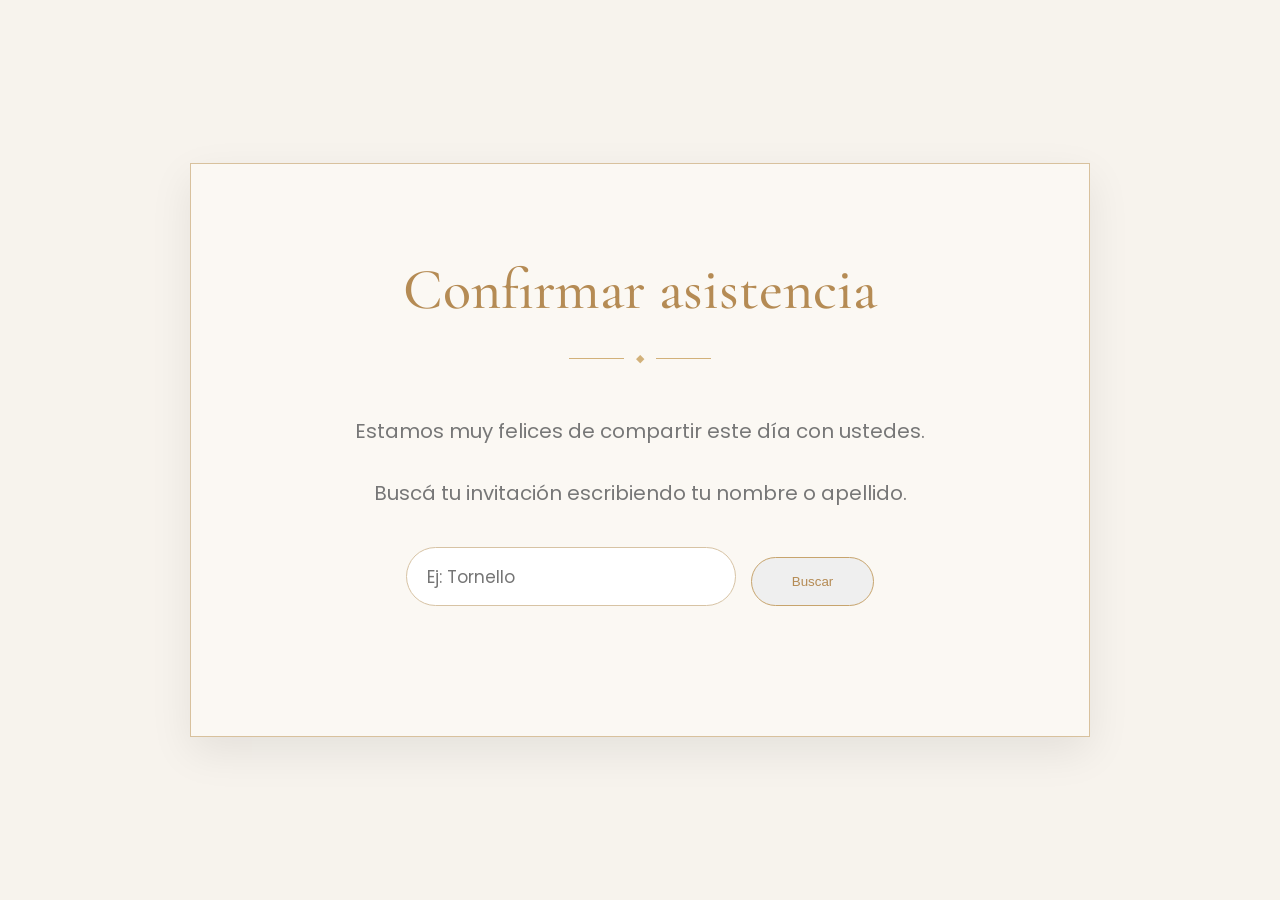
==== confirmar.html @ 8ce30193 "Cambios de carpeta" ====
<!DOCTYPE html>
<html lang="es">

<head>

    <meta charset="UTF-8">
    <meta name="viewport" content="width=device-width, initial-scale=1.0">

    <title>Confirmar asistencia</title>

    <link rel="stylesheet" href="style.css">

    <link href="https://fonts.googleapis.com/css2?family=Cormorant+Garamond:wght@400;600&family=Poppins:wght@300;400;500&display=swap" rel="stylesheet">

</head>

<body>

<section class="confirmacion">

    <div class="marco">

        <h2>Confirmar asistencia</h2>

        <div class="adorno">
            <span></span>
            <span class="rombo">◆</span>
            <span></span>
        </div>

        <p>
            Estamos muy felices de compartir este día con ustedes.
        </p>

        <p>
            Buscá tu invitación escribiendo tu nombre o apellido.
        </p>

        <div class="busqueda">

            <input
                type="text"
                id="nombre"
                class="input-confirmar"
                placeholder="Ej: Tornello"
            >

            <button id="buscar" class="btn-evento">
                Buscar
            </button>

        </div>

        <div id="resultado"></div>

    </div>

</section>

<script src="confirmar.js"></script>

</body>

</html>
---- style.css ----
*{
    margin:0;
    padding:0;
    box-sizing:border-box;
}

html{
    scroll-behavior:smooth;
}

body{
    font-family:'Poppins',sans-serif;
    overflow-x:hidden;
}

/*======================
INTRO
=======================*/

#intro{

    position:fixed;

    inset:0;

    background:#F8F5F2;

    display:flex;

    justify-content:center;

    align-items:center;

    z-index:9999;

}

.intro-card{

    text-align:center;

}

.intro-card h2{

    font-family:'Cormorant Garamond',serif;

    font-size:60px;

    color:#8d6b44;

}

.intro-card p{

    margin:20px 0;

    color:#777;

}

.intro-card button{

    margin-top:20px;

    padding:18px 50px;

    border:none;

    border-radius:40px;

    cursor:pointer;

    background:#c5a06b;

    color:white;

    font-size:18px;

    transition:.3s;

}

.intro-card button:hover{

    transform:scale(1.05);

}

/*======================
HERO
=======================*/

.hero{

    position:relative;

    height:100vh;

    background:#ead9c5;

    display:none;

    justify-content:center;

    align-items:center;

    overflow:hidden;

}

/* cuando tengas la foto */
.hero::before{

    content:"";

    position:absolute;

    inset:0;

    background:url("img/fondo.jpg") center center/cover;

    opacity:.35;

}

.overlay{

    position:absolute;

    inset:0;

    background:linear-gradient(rgba(0,0,0,.15),rgba(0,0,0,.45));

}

.contenido{
    position:relative;
    z-index:5;
    text-align:center;
    color:#fff;

    margin-top:70px;
}

.contenido h1{

    font-family:'Cormorant Garamond',serif;

    font-size:105px;

    font-weight:500;

    letter-spacing:1px;

    margin-bottom:20px;

}

.nombres{

    display:flex;

    flex-direction:column;

    align-items:center;

    gap:4px;

    margin:25px 0 70px;

}

.nombres span{

    font-family:'Cormorant Garamond',serif;

    font-size:34px;

    font-weight:400;

    line-height:1.1;

}

.ampersand{

    font-size:26px!important;

}

#btnInvitacion{

    width:330px;

    height:90px;

    border:2px solid rgba(210,170,95,.9);

    background:rgba(90,70,45,.22);

    backdrop-filter:blur(10px);

    color:#fff;

    font-size:28px;

    font-family:'Cormorant Garamond',serif;

    cursor:pointer;

    transition:all .35s ease;

    box-shadow:0 8px 30px rgba(0,0,0,.25);

}

#btnInvitacion:hover{

    transform:translateY(-4px) scale(1.03);

    background:rgba(90,70,45,.35);

    box-shadow:0 20px 40px rgba(0,0,0,.30);

}

/*======================
FLORES
=======================*/

.flor{

    position:absolute;

    width:150px;

    z-index:10;

    pointer-events:none;

    user-select:none;

}

.tl{
    top:-5px;
    left:-5px;
}

.tr{
    top:-5px;
    right:-5px;
    transform:scaleX(-1);
}

.bl{
    bottom:0;
    left:0;
    transform:scaleY(-1);
}

.br{
    bottom:0;
    right:0;
    transform:scale(-1);
}
/*======================
BIENVENIDOS
=======================*/

.bienvenidos{

    min-height:100vh;

    background:#f7f3ed;

    display:flex;

    justify-content:center;

    align-items:center;

    padding:40px;

}

.marco{

    position:relative;

    width:100%;

    max-width:900px;

    background:#fbf8f3;

    border:1px solid #d8c19d;

    padding:90px 80px;

    text-align:center;

    box-shadow:0 15px 40px rgba(0,0,0,.08);

}

.marco h2{

    font-family:'Cormorant Garamond',serif;

    font-size:58px;

    font-weight:500;

    color:#b58b54;

}

.adorno{

    display:flex;

    justify-content:center;

    align-items:center;

    gap:12px;

    margin:25px 0 45px;

}

.adorno span{

    width:55px;

    height:1px;

    background:#d2b17a;

}

.rombo{

    width:auto!important;

    height:auto!important;

    background:none!important;

    color:#d2b17a;

    font-size:11px;

}

.marco p{

    width:100%;

    max-width:620px;

    margin:0 auto 24px;

    font-size:20px;

    line-height:1.9;

    color:#777;

}

.flor-bienvenida{

    position:absolute;

    width:230px;

    right:0;

    bottom:0;

    transform:scale(-1);

    opacity:.18;

    pointer-events:none;

}

    /*======================
BOTÓN CONTINUAR
=======================*/

.btn-scroll{

    display:inline-block;

    margin-top:40px;

    padding:16px 40px;

    border:1px solid #c7a46d;

    color:#b58b54;

    text-decoration:none;

    border-radius:40px;

    transition:.3s;

    font-size:18px;

}

.btn-scroll:hover{

    background:#c7a46d;

    color:#fff;

}

/*======================
CONTADOR
=======================*/

.contador{

    min-height:100vh;

    background:#f9f5ef;

    display:flex;

    flex-direction:column;

    justify-content:center;

    align-items:center;

    padding:80px 20px;

}

.contador h2{

    font-family:'Cormorant Garamond',serif;

    font-size:58px;

    color:#b58b54;

    font-weight:500;

}

.linea{

    width:80px;

    height:2px;

    background:#d4b27c;

    margin:25px 0 60px;

}

.contador-grid{

    display:flex;

    gap:35px;

    flex-wrap:wrap;

    justify-content:center;

}

.card-tiempo{

    width:170px;

    height:170px;

    background:white;

    border:1px solid #dcc7a4;

    display:flex;

    flex-direction:column;

    justify-content:center;

    align-items:center;

    box-shadow:0 10px 30px rgba(0,0,0,.08);

}

.card-tiempo span{

    font-family:'Cormorant Garamond',serif;

    font-size:62px;

    color:#b58b54;

}

.card-tiempo small{

    margin-top:10px;

    color:#777;

    font-size:18px;

}

/*======================
CEREMONIA
=======================*/

.ceremonia{

    min-height:100vh;

    background:#f7f3ed;

    display:flex;

    justify-content:center;

    align-items:center;

    padding:40px;

}

.info-evento{

    display:flex;

    justify-content:center;

    gap:35px;

    flex-wrap:wrap;

    margin:50px 0;

}

.item-evento{

    width:220px;

    background:#fff;

    border:1px solid #dcc7a4;

    padding:30px 20px;

    text-align:center;

    box-shadow:0 8px 25px rgba(0,0,0,.08);

}

.icono{

    font-size:36px;

    margin-bottom:15px;

}

.item-evento h3{

    font-family:'Cormorant Garamond',serif;

    color:#b58b54;

    font-size:30px;

    margin-bottom:10px;

}

.item-evento p{

    color:#777;

    line-height:1.6;

    margin:0;

}

.btn-evento{

    display:inline-block;

    margin-top:10px;

    padding:16px 40px;

    border:1px solid #c7a46d;

    border-radius:40px;

    color:#b58b54;

    text-decoration:none;

    transition:.3s;

}

.btn-evento:hover{

    background:#c7a46d;

    color:#fff;

}

/*======================
VESTIMENTA
=======================*/

.vestimenta{

    min-height:100vh;

    background:#fbf8f3;

    display:flex;

    justify-content:center;

    align-items:center;

    padding:40px;

}

.icono-vestimenta{

    font-size:70px;

    margin:30px 0;

}

/*======================
REGALOS
=======================*/

.regalos{

    min-height:100vh;

    background:#f7f3ed;

    display:flex;

    justify-content:center;

    align-items:center;

    padding:40px;

}

.icono-regalo{

    font-size:70px;

    margin:30px 0;

}

.datos-regalo{

    margin-top:45px;

}

.copiar{

    display:flex;

    justify-content:center;

    align-items:center;

    gap:15px;

    flex-wrap:wrap;

    margin-top:15px;

}

.copiar span{

    background:white;

    border:1px solid #dcc7a4;

    padding:15px 25px;

    border-radius:8px;

    font-weight:500;

    color:#666;

}

.copiar button{

    padding:15px 28px;

    border:none;

    background:#c7a46d;

    color:white;

    border-radius:40px;

    cursor:pointer;

    transition:.3s;

}

.copiar button:hover{

    background:#b58b54;

}

/*======================
GALERÍA
=======================*/

.galeria{

    min-height:100vh;

    background:#fbf8f3;

    display:flex;

    justify-content:center;

    align-items:center;

    padding:40px;

}

.grid-galeria{

    display:grid;

    grid-template-columns:repeat(2,1fr);

    gap:20px;

    margin-top:50px;

}

.grid-galeria img{

    width:100%;

    height:280px;

    object-fit:cover;

    border-radius:12px;

    box-shadow:0 10px 30px rgba(0,0,0,.12);

    transition:.35s;

}

.grid-galeria img:hover{

    transform:scale(1.03);

}

@media(max-width:768px){

    .grid-galeria{

        grid-template-columns:1fr;

    }

}

/*======================
CONFIRMAR
=======================*/

.confirmar{

    min-height:100vh;

    background:#fbf8f3;

    display:flex;

    justify-content:center;

    align-items:center;

    padding:40px;

}

.botones-confirmar{

    display:flex;

    justify-content:center;

    gap:20px;

    flex-wrap:wrap;

    margin-top:45px;

}

.btn-confirmar{

    display:inline-block;

    padding:18px 38px;

    background:#c7a46d;

    color:white;

    text-decoration:none;

    border-radius:40px;

    transition:.3s;

    font-size:18px;

}

.btn-confirmar:hover{

    background:#b58b54;

    transform:translateY(-3px);

}

/*======================
FINAL
=======================*/

.final{

    min-height:100vh;

    background:#f7f3ed;

    display:flex;

    justify-content:center;

    align-items:center;

    padding:40px;

    text-align:center;

}

.final-contenido{

    max-width:800px;

}

.final h2{

    font-family:'Cormorant Garamond',serif;

    font-size:64px;

    color:#b58b54;

    font-weight:500;

    margin-bottom:25px;

}

.final p{

    max-width:650px;

    margin:20px auto;

    color:#777;

    font-size:20px;

    line-height:1.9;

}

.final h3{

    margin-top:60px;

    font-family:'Cormorant Garamond',serif;

    font-size:54px;

    color:#b58b54;

    font-weight:500;

}

.fecha-final{

    display:block;

    margin-top:18px;

    color:#999;

    letter-spacing:4px;

    font-size:18px;

}

.nota-evento{

    margin-top:30px;

    color:#777;

    font-size:17px;

    line-height:1.7;

    text-align:center;

}

/*======================
RESPONSIVE
=======================*/

@media (max-width: 768px) {

    body{
        overflow-x:hidden;
    }

    /* HERO */

    .contenido{
        margin-top:40px;
        padding:0 20px;
    }

    .contenido h1{
        font-size:58px;
    }

    .nombres span{
        font-size:28px;
    }

    #btnInvitacion{
        width:260px;
        height:70px;
        font-size:22px;
    }

    .flor{
        width:90px;
    }

    /* MARCOS */

    .marco{
        padding:60px 25px;
    }

    /* TITULOS */

    /* TITULOS */

.marco h2{

    font-size:36px;

    line-height:1.2;

    word-break:break-word;

}

.contador h2,
.final h2{

    font-size:42px;

}

    .final h3{
        font-size:40px;
    }

    /* PÁRRAFOS */

    .marco p,
    .final p{
        font-size:17px;
    }

    /* CONTADOR */

    .contador-grid{
        gap:15px;
    }

    .card-tiempo{
        width:140px;
        height:140px;
    }

    .card-tiempo span{
        font-size:46px;
    }

    /* EVENTO */

    .item-evento{
        width:100%;
    }

    /* GALERÍA */

    .grid-galeria{
        grid-template-columns:1fr;
    }

    .grid-galeria img{
        height:300px;
    }

    /* FLORES */

    .flor-bienvenida{
    width:140px;
}

}   /* <-- ESTA LLAVE FALTA */

/*======================
CONFIRMAR ASISTENCIA
=======================*/

.confirmacion{

    min-height:100vh;

    background:#f7f3ed;

    display:flex;

    justify-content:center;

    align-items:center;

    padding:60px 20px;

}

.texto-confirmacion{

    margin-bottom:15px;

}

.busqueda{

    display:flex;

    justify-content:center;

    gap:15px;

    margin-top:35px;

    flex-wrap:wrap;

}

.input-confirmar{

    width:330px;

    padding:15px 20px;

    border:1px solid #d7c3a4;

    border-radius:40px;

    font-size:17px;

    outline:none;

    font-family:'Poppins',sans-serif;

}

.input-confirmar:focus{

    border-color:#b48b55;

}

#resultado{

    margin-top:40px;

}

.familia{

    background:white;

    border:1px solid #e8dcc6;

    border-radius:18px;

    padding:30px;

    box-shadow:0 15px 30px rgba(0,0,0,.08);

}

.familia h3{

    color:#b48b55;

    font-size:36px;

    margin-bottom:20px;

}

.persona{

    display:flex;

    align-items:center;

    gap:12px;

    padding:10px 0;

    font-size:18px;

}

.persona input{

    width:20px;

    height:20px;

}
/*======================
PANEL ADMIN
======================*/

.stats{
    display:grid;
    grid-template-columns:repeat(auto-fit,minmax(180px,1fr));
    gap:20px;
    margin:40px 0;
}

.stat-card{
    background:white;
    border:1px solid #e6d5b8;
    border-radius:15px;
    padding:25px;
    text-align:center;
    box-shadow:0 10px 25px rgba(0,0,0,.08);
}

.stat-card h3{
    color:#b58b54;
    font-size:16px;
    margin-bottom:10px;
}

.stat-card span{
    font-size:34px;
    font-weight:bold;
    color:#444;
}

#tabla{
    width:100%;
    border-collapse:collapse;
    margin-top:30px;
}

#tabla th{
    background:#b58b54;
    color:white;
    padding:15px;
}

#tabla td{
    padding:14px;
    border-bottom:1px solid #eee;
    text-align:center;
}

#tabla tr:hover{
    background:#faf7f2;
}

.filtros{

    display:flex;

    justify-content:center;

    gap:15px;

    flex-wrap:wrap;

    margin:25px 0;

}

.filtros button{

    padding:12px 25px;

    border:none;

    border-radius:30px;

    background:#b58b54;

    color:white;

    cursor:pointer;

    transition:.3s;

    font-size:16px;

}

.filtros button:hover{

    background:#9d7441;

    transform:translateY(-2px);

}
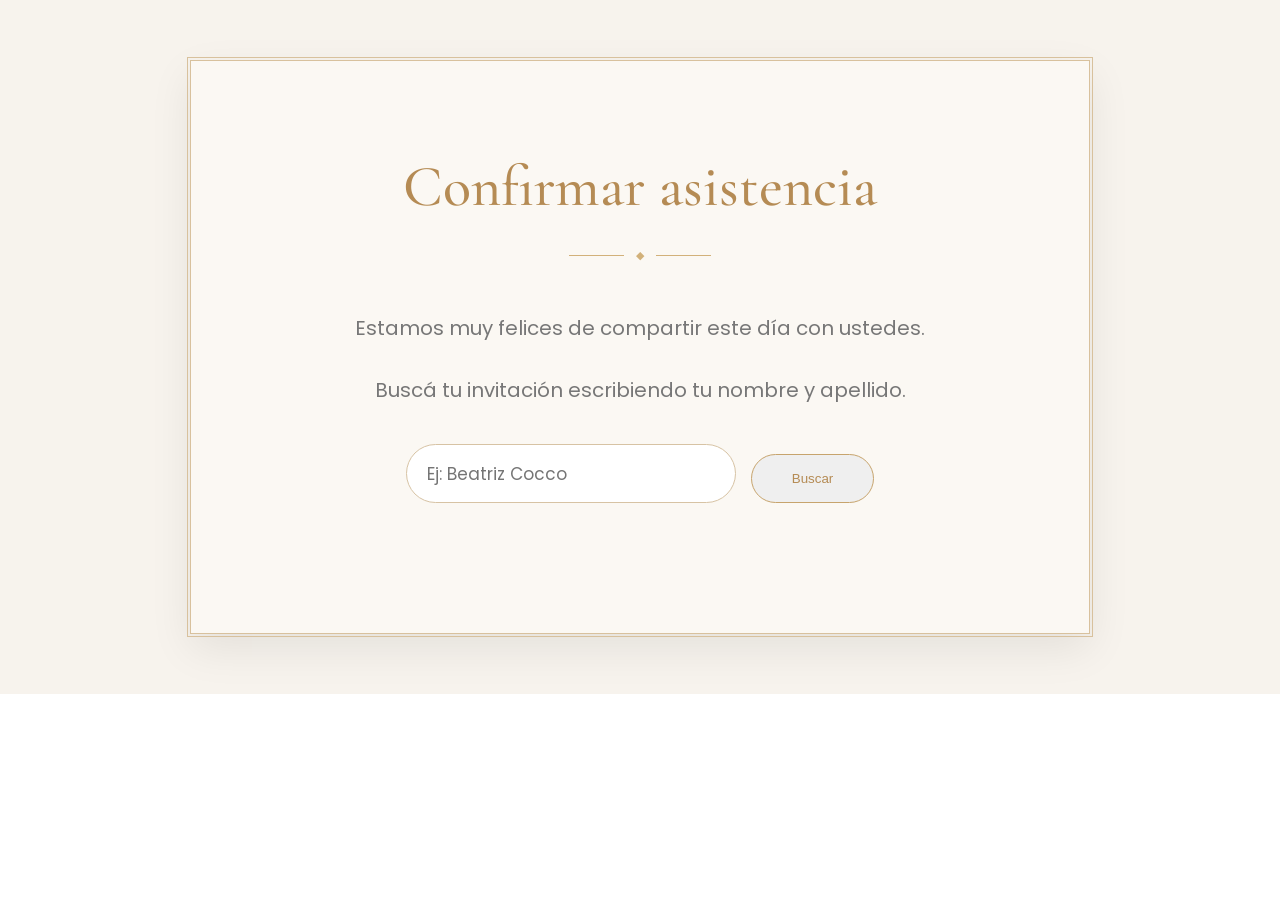
==== commit 02e52d63: "Modifico confirmacion de asistencia" ====
--- a/confirmar.html
+++ b/confirmar.html
@@ -33,7 +33,7 @@
         </p>
 
         <p>
-            Buscá tu invitación escribiendo tu nombre o apellido.
+            Buscá tu invitación escribiendo tu nombre y apellido.
         </p>
 
         <div class="busqueda">
@@ -42,7 +42,7 @@
                 type="text"
                 id="nombre"
                 class="input-confirmar"
-                placeholder="Ej: Tornello"
+                placeholder="Ej: Beatriz Cocco"
             >
 
             <button id="buscar" class="btn-evento">
--- a/style.css
+++ b/style.css
@@ -14,99 +14,21 @@
 }
 
 /*======================
-INTRO
-=======================*/
-
-#intro{
-
-    position:fixed;
-
-    inset:0;
-
-    background:#F8F5F2;
-
-    display:flex;
-
-    justify-content:center;
-
-    align-items:center;
-
-    z-index:9999;
-
-}
-
-.intro-card{
-
-    text-align:center;
-
-}
-
-.intro-card h2{
-
-    font-family:'Cormorant Garamond',serif;
-
-    font-size:60px;
-
-    color:#8d6b44;
-
-}
-
-.intro-card p{
-
-    margin:20px 0;
-
-    color:#777;
-
-}
-
-.intro-card button{
-
-    margin-top:20px;
-
-    padding:18px 50px;
-
-    border:none;
-
-    border-radius:40px;
-
-    cursor:pointer;
-
-    background:#c5a06b;
-
-    color:white;
-
-    font-size:18px;
-
-    transition:.3s;
-
-}
-
-.intro-card button:hover{
-
-    transform:scale(1.05);
-
-}
-
-/*======================
 HERO
 =======================*/
 
-.hero{
-
-    position:relative;
-
-    height:100vh;
-
-    background:#ead9c5;
-
-    display:none;
-
-    justify-content:center;
-
-    align-items:center;
-
-    overflow:hidden;
-
+.hero {
+    position: relative;
+    height: 100dvh;
+
+    background: #ead9c5;
+
+    display: none;
+
+    justify-content: center;
+    align-items: center;
+
+    overflow: hidden;
 }
 
 /* cuando tengas la foto */
@@ -423,104 +345,216 @@
 
 }
 
-/*======================
-CONTADOR
-=======================*/
-
-.contador{
-
-    min-height:100vh;
-
-    background:#f9f5ef;
-
-    display:flex;
-
-    flex-direction:column;
-
-    justify-content:center;
-
-    align-items:center;
-
-    padding:80px 20px;
-
-}
-
-.contador h2{
-
-    font-family:'Cormorant Garamond',serif;
-
-    font-size:58px;
-
-    color:#b58b54;
-
-    font-weight:500;
-
-}
-
-.linea{
-
-    width:80px;
-
-    height:2px;
-
-    background:#d4b27c;
-
-    margin:25px 0 60px;
-
-}
-
-.contador-grid{
-
-    display:flex;
-
-    gap:35px;
-
-    flex-wrap:wrap;
-
-    justify-content:center;
-
-}
-
-.card-tiempo{
-
-    width:170px;
-
-    height:170px;
-
-    background:white;
-
-    border:1px solid #dcc7a4;
-
-    display:flex;
-
-    flex-direction:column;
-
-    justify-content:center;
-
-    align-items:center;
-
-    box-shadow:0 10px 30px rgba(0,0,0,.08);
-
-}
-
-.card-tiempo span{
-
-    font-family:'Cormorant Garamond',serif;
-
-    font-size:62px;
-
-    color:#b58b54;
-
-}
-
-.card-tiempo small{
-
-    margin-top:10px;
-
-    color:#777;
-
-    font-size:18px;
-
+/* ======================
+   CONTADOR
+======================= */
+
+.contador {
+    min-height: 100vh;
+
+    background: #f9f5ef;
+
+    display: flex;
+    flex-direction: column;
+    justify-content: center;
+    align-items: center;
+
+    padding: 80px 20px;
+
+    position: relative;
+
+    overflow: hidden;
+}
+
+
+/* ======================
+   TÍTULO
+======================= */
+
+.contador h2 {
+    font-family: 'Cormorant Garamond', serif;
+
+    font-size: 48px;
+
+    color: #a88650;
+
+    font-weight: 500;
+
+    letter-spacing: 4px;
+
+    text-align: center;
+
+    margin: 0;
+}
+
+
+/* ======================
+   LÍNEA
+======================= */
+
+.linea {
+    width: 80px;
+
+    height: 2px;
+
+    background: #cba96c;
+
+    margin: 25px 0 70px;
+}
+
+
+/* ======================
+   GRID
+======================= */
+
+.contador-grid {
+    display: grid;
+
+    grid-template-columns: repeat(2, 220px);
+
+    gap: 90px 70px;
+
+    justify-content: center;
+
+    align-items: center;
+}
+
+
+/* ======================
+   CÍRCULOS
+======================= */
+
+.card-tiempo {
+    width: 220px;
+    height: 220px;
+
+    border-radius: 50%;
+
+    background: #f5eee1;
+
+    border: 2px solid #cda65c;
+
+    display: flex;
+
+    flex-direction: column;
+
+    justify-content: center;
+
+    align-items: center;
+
+    position: relative;
+
+    box-sizing: border-box;
+}
+
+
+/* Textura suave dentro de los círculos */
+
+.card-tiempo::before {
+    content: "";
+
+    position: absolute;
+
+    inset: 8px;
+
+    border-radius: 50%;
+
+    background:
+        repeating-linear-gradient(
+            0deg,
+            rgba(170, 145, 105, 0.04) 0px,
+            rgba(170, 145, 105, 0.04) 1px,
+            transparent 1px,
+            transparent 3px
+        );
+
+    pointer-events: none;
+}
+
+
+/* ======================
+   NÚMEROS
+======================= */
+
+.card-tiempo span {
+    font-family: 'Cormorant Garamond', serif;
+    font-size: 82px;
+    line-height: 1;
+    color: #55565b;
+    font-weight: 500;
+    z-index: 1;
+
+    /* Hace que todos los números ocupen el mismo ancho */
+    font-variant-numeric: lining-nums tabular-nums;
+    font-feature-settings: "lnum", "tnum";
+
+    /* Evita diferencias de alineación entre dígitos */
+    display: block;
+    width: 110px;
+    text-align: center;
+}
+
+/* ======================
+   TEXTO
+======================= */
+
+.card-tiempo small {
+    margin-top: 18px;
+
+    font-family: 'Cormorant Garamond', serif;
+
+    color: #55565b;
+
+    font-size: 20px;
+
+    letter-spacing: 4px;
+
+    z-index: 1;
+}
+
+
+/* ======================
+   RESPONSIVE
+======================= */
+
+@media (max-width: 600px) {
+
+    .contador {
+        padding: 70px 15px;
+    }
+
+    .contador h2 {
+        font-size: 32px;
+
+        letter-spacing: 2px;
+    }
+
+    .linea {
+        margin-bottom: 45px;
+    }
+
+    .contador-grid {
+        grid-template-columns: repeat(2, 145px);
+
+        gap: 45px 25px;
+    }
+
+    .card-tiempo {
+        width: 145px;
+        height: 145px;
+    }
+
+    .card-tiempo span {
+        font-size: 55px;
+    }
+
+    .card-tiempo small {
+        font-size: 13px;
+
+        letter-spacing: 2px;
+
+        margin-top: 10px;
+    }
 }
 
 /*======================
@@ -573,12 +607,17 @@
 
 }
 
-.icono{
-
-    font-size:36px;
-
-    margin-bottom:15px;
-
+.icono {
+    margin-bottom: 15px;
+    display: flex;
+    justify-content: center;
+    align-items: center;
+}
+
+.icono img {
+    width: 55px;
+    height: 55px;
+    object-fit: contain;
 }
 
 .item-evento h3{
@@ -631,6 +670,56 @@
 
 }
 
+/* ==========================
+   FLORES DETALLES DEL EVENTO
+========================== */
+
+.petalos .marco {
+    position: relative;
+    overflow: hidden;
+}
+
+.petalos {
+    position: absolute;
+    width: 120px;
+    height: auto;
+
+    pointer-events: none;
+    user-select: none;
+
+    opacity: 0.70;
+    z-index: 0;
+}
+
+
+.petalos-arriba-izquierda{
+    top:0;
+    left:0;
+}
+
+.petalos-abajo-derecha{
+    bottom:0;
+    right:0;
+    transform:rotate(180deg);
+}
+
+/* Contenido por encima */
+.marco h2,
+.marco .adorno,
+.marco .info-evento,
+.marco .btn-evento,
+.marco .nota-evento {
+    position: relative;
+    z-index: 2;
+}
+
+@media (max-width: 600px) {
+
+    .petalos {
+        width: 80px;
+    }
+
+}
 /*======================
 VESTIMENTA
 =======================*/
@@ -651,12 +740,57 @@
 
 }
 
-.icono-vestimenta{
-
-    font-size:70px;
-
-    margin:30px 0;
-
+.icono-vestimenta {
+    margin: 30px 0;
+    display: flex;
+    justify-content: center;
+    align-items: center;
+}
+
+.icono-vestimenta img {
+    width: 75px;
+    height: 75px;
+    object-fit: contain;
+}
+
+/* Flor decorativa - Código de Vestimenta */
+
+.vestimenta .marco{
+    position:relative;
+}
+
+.vestimenta .florcita-vestimenta{
+    position:absolute;
+    width:80px;
+    height:auto;
+    opacity: 0.70;
+    z-index:1;
+    pointer-events:none;
+}
+
+
+/* Arriba izquierda */
+.vestimenta .flor-arriba-izquierda{
+    top:15px;
+    left:15px;
+}
+
+/* Arriba derecha */
+.vestimenta .flor-arriba-derecha{
+    top:15px;
+    right:15px;
+}
+
+/* Abajo izquierda */
+.vestimenta .flor-abajo-izquierda{
+    bottom:15px;
+    left:15px;
+}
+
+/* Abajo derecha */
+.vestimenta .flor-abajo-derecha{
+    bottom:15px;
+    right:15px;
 }
 
 /*======================
@@ -679,12 +813,17 @@
 
 }
 
-.icono-regalo{
-
-    font-size:70px;
-
-    margin:30px 0;
-
+.icono-regalo {
+    margin: 30px 0;
+    display: flex;
+    justify-content: center;
+    align-items: center;
+}
+
+.icono-regalo img {
+    width: 75px;
+    height: 75px;
+    object-fit: contain;
 }
 
 .datos-regalo{
@@ -747,6 +886,33 @@
 
     background:#b58b54;
 
+}
+
+/* Decoración pasto - Regalos */
+/* Decoración pasto - Regalos */
+
+.regalos .marco{
+    position:relative;
+}
+
+.pasto-regalos{
+    position:absolute;
+    width:80px;
+    height:auto;
+    opacity: 0.70;
+    z-index:1;
+    pointer-events:none;
+}
+
+.pasto-arriba-izquierda{
+    top:0;
+    left:0;
+}
+
+.pasto-abajo-derecha{
+    bottom:0;
+    right:0;
+    transform:rotate(180deg);
 }
 
 /*======================
@@ -879,27 +1045,37 @@
 FINAL
 =======================*/
 
-.final{
-
-    min-height:100vh;
-
-    background:#f7f3ed;
-
-    display:flex;
-
-    justify-content:center;
-
-    align-items:center;
-
-    padding:40px;
-
-    text-align:center;
-
-}
-
-.final-contenido{
-
-    max-width:800px;
+.final {
+    min-height: 100vh;
+    background: #f7f3ed;
+
+    display: flex;
+    justify-content: center;
+    align-items: center;
+
+    padding: 40px;
+
+    text-align: center;
+
+    margin-top: 0;
+}
+
+.final-contenido {
+    max-width: 800px;
+    transform: translateY(-40px);
+}
+
+@media (max-width: 768px) {
+
+    .final {
+        margin-top: 0;
+        padding-top: 20px;
+    }
+
+    .final-contenido {
+        transform: translateY(0);
+        width: 100%;
+    }
 
 }
 
@@ -1089,34 +1265,32 @@
 CONFIRMAR ASISTENCIA
 =======================*/
 
-.confirmacion{
-
-    min-height:100vh;
-
-    background:#f7f3ed;
+.confirmacion {
+    min-height: 55vh;
+
+    background: #f7f3ed;
+
+    display: flex;
+
+    justify-content: center;
+
+    align-items: center;
+
+    padding: 60px 20px;
+}
+
+.texto-confirmacion{
+
+    margin-bottom:15px;
+
+}
+
+.busqueda{
 
     display:flex;
 
     justify-content:center;
 
-    align-items:center;
-
-    padding:60px 20px;
-
-}
-
-.texto-confirmacion{
-
-    margin-bottom:15px;
-
-}
-
-.busqueda{
-
-    display:flex;
-
-    justify-content:center;
-
     gap:15px;
 
     margin-top:35px;
@@ -1179,27 +1353,8 @@
 
 }
 
-.persona{
-
-    display:flex;
-
-    align-items:center;
-
-    gap:12px;
-
-    padding:10px 0;
-
-    font-size:18px;
-
-}
-
-.persona input{
-
-    width:20px;
-
-    height:20px;
-
-}
+
+
 /*======================
 PANEL ADMIN
 ======================*/
@@ -1296,3 +1451,781 @@
 
 }
 
+/*======================
+MENU PREMIUM
+=======================*/
+
+.menu-select{
+
+    width:220px;
+
+    padding:14px 18px;
+
+    border:1px solid #d8c19d;
+
+    border-radius:40px;
+
+    background:#fff;
+
+    color:#6b5b47;
+
+    font-size:16px;
+
+    font-family:'Poppins',sans-serif;
+
+    cursor:pointer;
+
+    appearance:none;
+    -webkit-appearance:none;
+    -moz-appearance:none;
+
+    background-image:url("data:image/svg+xml,%3Csvg xmlns='http://www.w3.org/2000/svg' width='20' height='20' viewBox='0 0 20 20'%3E%3Cpath fill='%23b58b54' d='M5 7l5 6 5-6z'/%3E%3C/svg%3E");
+
+    background-repeat:no-repeat;
+
+    background-position:right 18px center;
+
+    background-size:18px;
+
+    padding-right:50px;
+
+    transition:.25s;
+
+    box-shadow:0 4px 12px rgba(181,139,84,.08);
+
+}
+
+.menu-select:hover{
+
+    border-color:#b58b54;
+
+    box-shadow:0 8px 22px rgba(181,139,84,.18);
+
+}
+
+.menu-select:focus{
+
+    outline:none;
+
+    border-color:#b58b54;
+
+    box-shadow:0 0 0 4px rgba(181,139,84,.15);
+
+}
+
+/* =================================
+   INVITADOS - CENTRADO
+================================= */
+
+.persona {
+    position: relative;
+    width: 100%;
+    max-width: 380px;
+    margin: 0 auto 35px;
+    padding: 12px 0;
+
+    display: flex;
+    flex-direction: column;
+    align-items: center;
+
+    text-align: center;
+}
+
+/* CHECKBOX */
+
+.persona input[type="checkbox"] {
+    position: absolute;
+    left: 0;
+    top: 14px;
+
+    width: 22px;
+    height: 22px;
+
+    margin: 0;
+
+    accent-color: #b58b54;
+    cursor: pointer;
+}
+
+/* NOMBRE */
+
+.persona label {
+    display: block;
+    width: 100%;
+
+    text-align: center;
+
+    font-size: 18px;
+    cursor: pointer;
+}
+
+/* MENÚ QUE APARECE AL SELECCIONAR */
+
+.persona .menu-select {
+    display: block;
+
+    width: 220px;
+    max-width: 100%;
+
+    margin: 0 auto;
+}
+
+/* TEXTO "TIPO DE MENÚ" SI ESTÁ DENTRO DE .persona */
+
+.persona .tipo-menu {
+    width: 100%;
+    text-align: center;
+    margin-top: 20px;
+}
+
+
+/* =================================
+   CELULAR
+================================= */
+
+@media (max-width: 768px) {
+
+    .persona {
+        width: 100%;
+        max-width: 320px;
+        margin: 0 auto 35px;
+        padding: 12px 0;
+    }
+
+    .persona input[type="checkbox"] {
+        left: 0;
+        top: 14px;
+    }
+
+    .persona label {
+        width: 100%;
+        text-align: center;
+        font-size: 17px;
+    }
+
+    .persona .menu-select {
+    width: 100%;
+    max-width: 300px;
+    margin: 0 auto;
+}
+
+    .persona .tipo-menu {
+        text-align: center;
+    }
+}
+/* MENÚ OCULTO HASTA SELECCIONAR AL INVITADO */
+
+.menu-persona {
+    width: 100%;
+    text-align: center;
+    margin-top: 20px;
+}
+
+.menu-persona.oculto {
+    display: none !important;
+}
+/* ================================
+   MENÚ DE CADA INVITADO
+================================ */
+
+.menu-contenedor {
+    width: 100%;
+    display: flex;
+    flex-direction: column;
+    align-items: center;
+    text-align: center;
+    margin-top: 5px;
+}
+
+.menu-contenedor > label {
+    margin-bottom: 5px;
+    font-size: 18px;
+}
+
+.menu-contenedor .menu-select {
+    margin: 0 auto;
+}
+
+/* CELULAR */
+
+@media (max-width: 768px) {
+
+    .menu-contenedor {
+        margin-top: 5px;
+    }
+
+    .menu-contenedor > label {
+        margin-bottom: 5px;
+        font-size: 18px;
+    }
+
+    .menu-contenedor .menu-select {
+        margin: 0 auto;
+    }
+
+}
+
+/* ================================
+   MENÚ DE CADA INVITADO
+================================ */
+
+.menu-persona {
+    width: 100%;
+    flex-direction: column;
+    align-items: center;
+    margin-top: 8px;
+}
+
+.menu-persona > label {
+    margin-bottom: 8px;
+    font-size: 18px;
+}
+
+.menu-persona .menu-select {
+    margin: 0;
+}
+
+/* ================================
+   EFECTO SORPRESA - HERO
+================================ */
+
+.titulo-sorpresa {
+    opacity: 0;
+    transform: translateY(25px);
+    animation: aparecerTitulo 1.2s ease forwards;
+    animation-delay: 1s;
+}
+
+.nombres-sorpresa {
+    opacity: 0;
+    transform: translateY(20px);
+    animation: aparecerNombres 1s ease forwards;
+    animation-delay: 2.2s;
+}
+
+.boton-sorpresa {
+    opacity: 0;
+    transform: translateY(15px);
+    animation: aparecerBoton 1s ease forwards;
+    animation-delay: 3.2s;
+}
+
+@keyframes aparecerTitulo {
+
+    from {
+        opacity: 0;
+        transform: translateY(25px);
+    }
+
+    to {
+        opacity: 1;
+        transform: translateY(0);
+    }
+
+}
+
+@keyframes aparecerNombres {
+
+    from {
+        opacity: 0;
+        transform: translateY(20px);
+    }
+
+    to {
+        opacity: 1;
+        transform: translateY(0);
+    }
+
+}
+
+@keyframes aparecerBoton {
+
+    from {
+        opacity: 0;
+        transform: translateY(15px);
+    }
+
+    to {
+        opacity: 1;
+        transform: translateY(0);
+    }
+
+}
+/* =================================
+   CONTADOR - CELULAR
+================================= */
+
+@media (max-width: 600px) {
+
+    .contador {
+        min-height: 100vh;
+        padding: 50px 15px;
+        justify-content: center;
+    }
+
+    .contador h2 {
+        font-size: 30px;
+        letter-spacing: 1px;
+        line-height: 1.2;
+        white-space: nowrap;
+    }
+
+    .linea {
+        width: 75px;
+        height: 2px;
+        margin: 25px 0 50px;
+    }
+
+    .contador-grid {
+        display: grid;
+        grid-template-columns: repeat(2, 145px);
+        gap: 45px 25px;
+    }
+
+    .card-tiempo {
+        width: 145px !important;
+        height: 145px !important;
+
+        min-width: 145px;
+        min-height: 145px;
+
+        border-radius: 50% !important;
+
+        background: #f5eee1;
+
+        border: 2px solid #cda65c;
+
+        box-shadow: none;
+
+        display: flex;
+        flex-direction: column;
+        justify-content: center;
+        align-items: center;
+
+        position: relative;
+
+        overflow: hidden;
+    }
+
+    .card-tiempo span {
+        font-family: 'Cormorant Garamond', serif;
+
+        font-size: 58px;
+
+        line-height: 1;
+
+        color: #55565b;
+
+        font-weight: 500;
+
+        z-index: 2;
+    }
+
+    .card-tiempo small {
+        font-family: 'Cormorant Garamond', serif;
+
+        font-size: 14px;
+
+        letter-spacing: 2px;
+
+        color: #55565b;
+
+        margin-top: 10px;
+
+        z-index: 2;
+    }
+}
+/* =================================
+   FLORES DEL CONTADOR
+================================= */
+
+.contador {
+    position: relative;
+    overflow: hidden;
+}
+
+.contador .flor {
+    position: absolute;
+    height: auto;
+    pointer-events: none;
+    z-index: 0;
+    opacity: 0.70;
+}
+
+/* Flor 1 - arriba izquierda */
+.contador .flor-arriba-izquierda {
+    width: 180px;
+    top: 0;
+    left: 0;
+}
+
+/* Flor 2 - arriba derecha */
+.contador .flor-arriba-derecha{
+    width:180px;
+    top:0;
+    right:0;
+    transform:none;
+}
+
+/* Flor 3 - abajo izquierda */
+.contador .flor-abajo-izquierda {
+    width: 180px;
+    bottom: 20px;
+    left: 0;
+}
+
+/* Flor 4 - abajo derecha */
+.contador .flor-abajo-derecha {
+    width: 120px;
+    bottom: 20px;
+    right: 0;
+}
+.contador h2,
+.contador .linea,
+.contador-grid {
+    position: relative;
+    z-index: 2;
+}
+
+@media (max-width: 600px) {
+
+    .flor {
+        width: 180px;
+    }
+
+}
+/* =================================
+   FLORES - DETALLES DEL EVENTO
+================================= */
+
+.marco {
+    position: relative;
+    overflow: hidden;
+}
+
+.petalos {
+    position: absolute;
+    width: 120px;
+    height: auto;
+    pointer-events: none;
+    user-select: none;
+    opacity: 0.70;
+    z-index: 1;
+}
+
+/* ARRIBA IZQUIERDA */
+.flor-arriba-izquierda {
+    top: 0;
+    left: 0;
+}
+
+/* ARRIBA DERECHA -> LA BAJAMOS */
+.flor-arriba-derecha {
+    bottom: 0;
+    right: 0;
+    transform: scaleX(-1);
+}
+
+/* ELIMINAMOS LAS DOS DE ABAJO */
+
+
+/* El contenido de la carta queda por encima */
+.marco h2,
+.marco .adorno,
+.marco .info-evento,
+.marco .btn-evento,
+.marco .nota-evento {
+    position: relative;
+    z-index: 2;
+}
+
+@media (max-width: 600px) {
+
+    .petalos {
+        width: 80px;
+    }
+
+}
+/* ======================
+   INTRO
+======================= */
+
+#intro {
+    position: fixed;
+    inset: 0;
+
+    background: #ead9c5;
+
+    display: flex;
+    justify-content: center;
+    align-items: center;
+
+    z-index: 9999;
+    overflow: hidden;
+}
+
+/* MISMO FILTRO QUE "NOS CASAMOS" */
+#intro::before {
+    content: "";
+    position: absolute;
+    inset: 0;
+
+    background: url("img/fondo-intro.jpg") center center / cover no-repeat;
+
+    opacity: .35;
+
+    z-index: 0;
+}
+
+/* MISMO OVERLAY QUE "NOS CASAMOS" */
+#intro::after {
+    content: "";
+    position: absolute;
+    inset: 0;
+
+    background: linear-gradient(
+        rgba(0,0,0,.15),
+        rgba(0,0,0,.45)
+    );
+
+    z-index: 1;
+}
+
+.intro-card {
+    position: relative;
+    z-index: 2;
+}
+
+/* ======================
+   CONTENIDO DEL INTRO
+======================= */
+
+.intro-card {
+    position: relative;
+    z-index: 2;
+
+    width: 100%;
+    height: 100dvh;
+
+    display: flex;
+    flex-direction: column;
+    align-items: center;
+    justify-content: center;
+
+    text-align: center;
+    color: white;
+
+    padding: 70px 20px 45px;
+
+    background: transparent;
+
+    transform: translateY(-70px);
+}
+
+/* ======================
+   TENÉS UNA INVITACIÓN
+======================= */
+
+.intro-card h2 {
+    font-family: 'Cormorant Garamond', serif;
+
+    font-size: 48px;
+    font-weight: 500;
+
+    letter-spacing: 2px;
+
+    color: white;
+
+    margin: 0;
+
+    text-shadow:
+        0 2px 8px rgba(0,0,0,.45);
+}
+
+/* ======================
+   GISELLA & MACIEL
+======================= */
+
+.intro-card p {
+    font-family: 'Cormorant Garamond', serif;
+
+    font-size: 55px;
+    font-weight: 500;
+
+    letter-spacing: 2px;
+
+    color: white;
+
+    margin: 12px 0 0;
+
+    text-shadow:
+        0 2px 10px rgba(0,0,0,.5);
+}
+
+/* ======================
+   BOTÓN
+======================= */
+
+.intro-card button {
+    margin-top: 35px;
+
+    padding: 15px 45px;
+
+    border: 1px solid rgba(255,255,255,.8);
+    border-radius: 40px;
+
+    cursor: pointer;
+
+    background: rgba(181,139,84,.90);
+
+    color: white;
+
+    font-family: 'Cormorant Garamond', serif;
+
+    font-size: 22px;
+    letter-spacing: 1px;
+
+    box-shadow:
+        0 6px 20px rgba(0,0,0,.25);
+
+    transition: .3s;
+}
+
+.intro-card button:hover {
+    transform: translateY(-3px);
+
+    background: rgba(181,139,84,1);
+}
+
+/* ======================
+   CELULAR
+======================= */
+@media (max-width: 600px) {
+
+    #intro {
+        background-position: center center;
+    }
+
+    .intro-card {
+        padding: 55px 15px 35px;
+        transform: translateY(-70px);
+    }
+
+    .intro-card h2 {
+        font-size: 35px;
+        letter-spacing: 1px;
+    }
+
+    .intro-card p {
+        font-size: 42px;
+        margin-top: 8px;
+    }
+
+    .intro-card button {
+        padding: 13px 38px;
+        font-size: 20px;
+    }
+}
+/* =================================
+   FLORES - DETALLES DEL EVENTO
+================================= */
+
+.ceremonia .marco {
+    position: relative;
+    overflow: hidden;
+}
+
+.ceremonia .petalos-detalle {
+    position: absolute;
+    width: 120px;
+    height: auto;
+    pointer-events: none;
+    user-select: none;
+    opacity: 0.70;
+    z-index: 1;
+}
+
+/* ARRIBA IZQUIERDA */
+.ceremonia .petalos-detalle-tl {
+    top: 0;
+    left: 0;
+}
+
+/* ABAJO DERECHA */
+.ceremonia .petalos-detalle-br {
+    bottom: 0;
+    right: 0;
+    transform: rotate(180deg);
+}
+
+/* CONTENIDO POR ENCIMA */
+.ceremonia .marco h2,
+.ceremonia .marco .adorno,
+.ceremonia .marco .info-evento,
+.ceremonia .marco .btn-evento,
+.ceremonia .marco .nota-evento {
+    position: relative;
+    z-index: 2;
+}
+
+/* CELULAR */
+@media (max-width: 600px) {
+
+    .ceremonia .petalos-detalle {
+        width: 80px;
+    }
+
+}
+
+
+
+/* ================================
+   DOBLE BORDE - CONFIRMAR ASISTENCIA
+================================ */
+
+.confirmacion .marco {
+    border: 1px solid #d8c19d;
+    outline: 1px solid #d8c19d;
+    outline-offset: 2px;
+}
+
+.btn-resetear {
+    padding: 10px 20px;
+    border: 1px solid #b58b54;
+    border-radius: 25px;
+    background: transparent;
+    color: #b58b54;
+    font-family: 'Poppins', sans-serif;
+    cursor: pointer;
+    transition: 0.3s;
+}
+
+.btn-resetear:hover {
+    background: #b58b54;
+    color: white;
+}
+
+/* CORRECCIÓN MENSAJE FINAL */
+.final-contenido {
+    position: relative;
+    z-index: 10;
+}
+
+/* ================================
+   POSICIÓN FINAL - PÁGINA PRINCIPAL
+================================ */
+
+.final-principal .final-contenido {
+    position: relative;
+    z-index: 10;
+    transform: translateY(-180px);
+}
+
+/* CELULAR */
+@media (max-width: 768px) {
+
+    .final-principal .final-contenido {
+        transform: translateY(-180px);
+    }
+
+}
